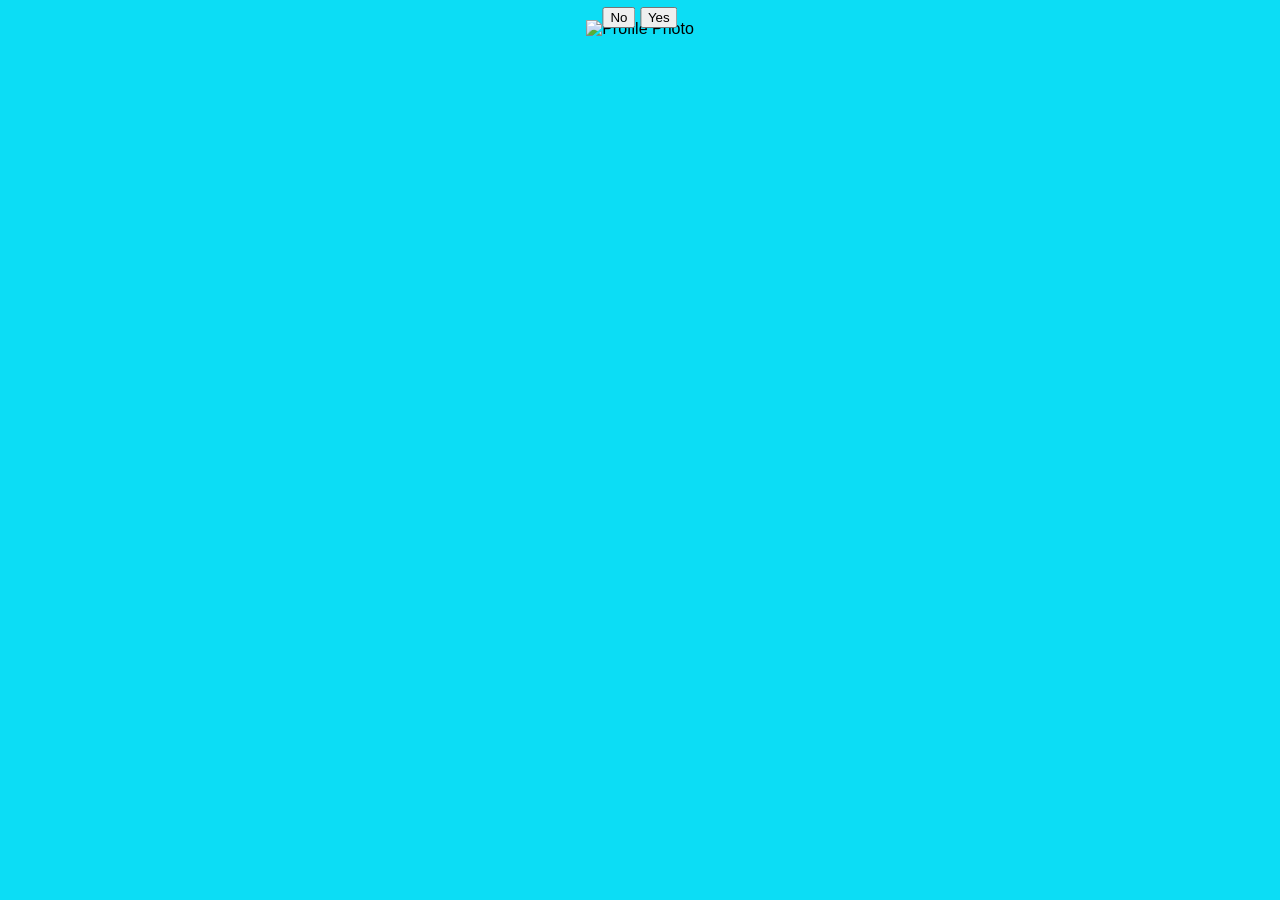
==== home.html @ 36b61d11 "added images and first edits" ====
<!DOCTYPE html>
<html lang="en">
<head>
    <meta charset="UTF-8">
    <meta name="viewport" content="width=device-width, initial-scale=1.0">
    <title>Home - Pawfect One</title>
    <link rel="stylesheet" href="style.css">
</head>
<body>
    <div class="home-page">
        <div class="photo-container">
            <img id="profilePhoto" src="placeholder.jpg" alt="Profile Photo">
            <div class="buttons-container">
                <button onclick="dislikeProfile()">No</button>
                <button onclick="likeProfile()">Yes</button>
            </div>
        </div>

        <div id="formModal" class="modal hidden">
            <div class="modal-content">
                <span class="close" onclick="closeModal()">&times;</span>
                <form id="datingForm" onsubmit="submitForm(event)">
                    <label for="firstName">First Name:</label>
                    <input type="text" id="firstName" required>
                    
                    <label for="lastName">Last Name:</label>
                    <input type="text" id="lastName" required>
                    
                    <input type="submit" value="Submit">
                </form>
            </div>
        </div>
    </div>

    <script src="script.js"></script>
</body>
</html>
---- style.css ----
body {
    font-family: Arial, sans-serif;
    background-color: rgb(12, 221, 245);
    margin: 0;
}

header {
    background-color: #333;
    color: #fff;
    padding: 15px;
    display: flex;
    justify-content: space-between;
    align-items: center;
}

#logo {
    font-size: 24px;
    font-weight: bold;
    text-decoration: none;
    color: #fff;
}

nav {
    display: flex;
    align-items: center;
}

nav a {
    color: #fff;
    text-decoration: none;
    padding: 10px 15px;
    margin: 0 10px;
    border-radius: 5px;
    transition: background-color 0.3s ease;
}

nav a:hover {
    background-color: #555;
}

.hidden {
    display: none;
}

.login-page {
    padding: 20px
}

.home-page {
    text-align: center;
    padding: 20px;
}

.photo-container {
    position: relative;
}

.buttons-container {
    position: absolute;
    bottom: 10px;
    left: 50%;
    transform: translateX(-50%);
}

.modal {
    display: none;
    position: fixed;
    top: 0;
    left: 0;
    width: 100%;
    height: 100%;
    background-color: rgba(0, 0, 0, 0.5);
}

.modal-content {
    background-color: #fff;
    margin: 15% auto;
    padding: 20px;
    width: 70%;
    border-radius: 5px;
}

.close {
    color: #aaa;
    float: right;
    font-size: 28px;
    font-weight: bold;
    cursor: pointer;
}

.close:hover,
.close:focus {
    color: black;
    text-decoration: none;
    cursor: pointer;
}

form {
    display: flex;
    flex-direction: column;
}
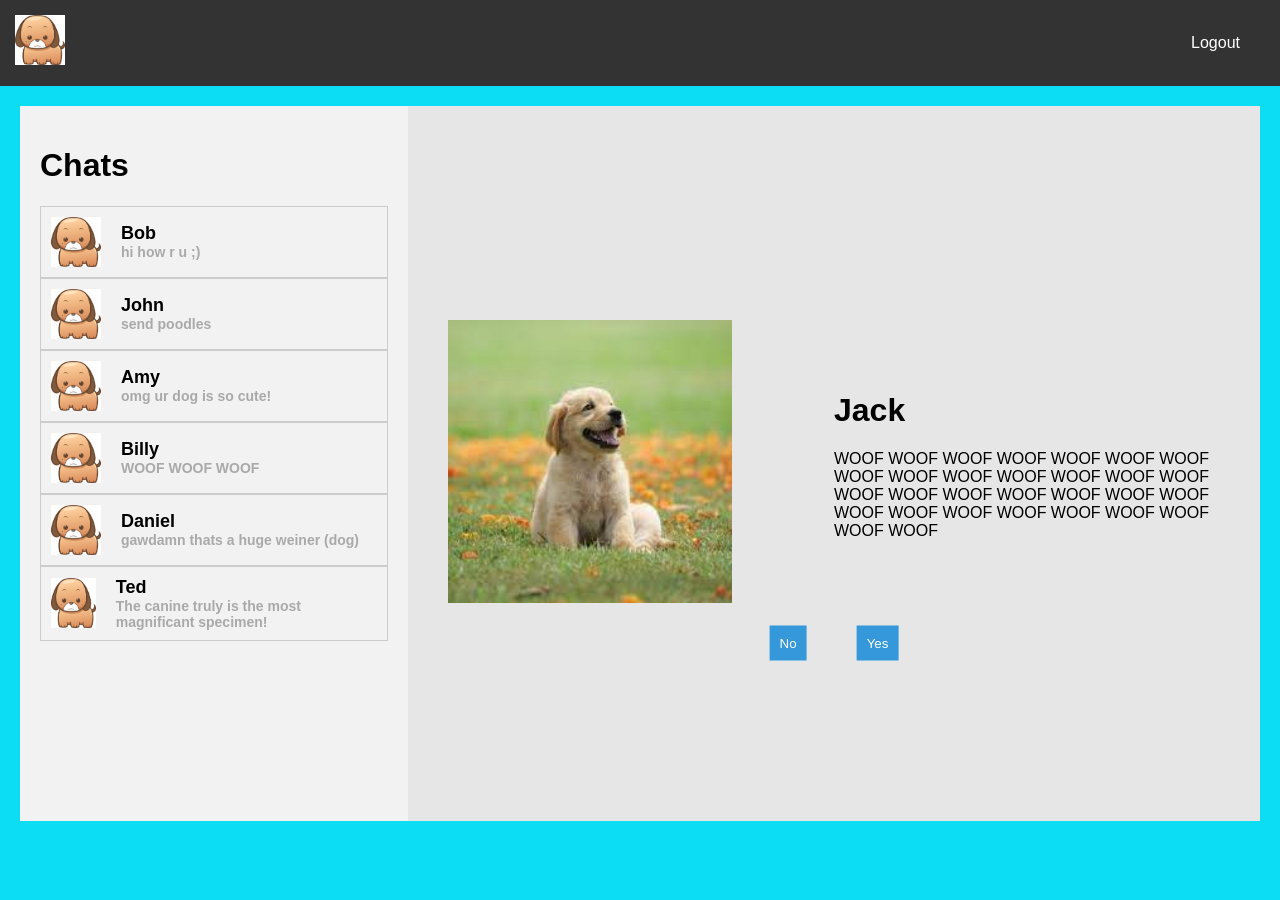
==== commit 3a94e1aa: "added chats to home page" ====
--- a/home.html
+++ b/home.html
@@ -7,15 +7,75 @@
     <link rel="stylesheet" href="style.css">
 </head>
 <body>
+    <header>
+        <a href="welcome.html" id="logo">
+            <img class="logo" height="50px" width="50px" src="images/icon.jpg">
+        </a>
+        <nav>
+            <a href="login.html">Logout</a>
+        </nav>
+    </header>
     <div class="home-page">
-        <div class="photo-container">
-            <img id="profilePhoto" src="placeholder.jpg" alt="Profile Photo">
+        <div class="chats-area">
+            <h1 class="chats-title">Chats</h1>
+            <div class="chat-container">
+                <img class="chat-icon" height="50px" width="50px" src="images/icon.jpg">
+                <div class="chat-info-container">
+                    <h1 class="chat-name">Bob</h1>
+                    <h6 class="chat-text">hi how r u ;)</h6>
+                </div>
+            </div>
+            <div class="chat-container">
+                <img class="chat-icon" height="50px" width="50px" src="images/icon.jpg">
+                <div class="chat-info-container">
+                    <h1 class="chat-name">John</h1>
+                    <h6 class="chat-text">send poodles</h6>
+                </div>
+            </div>
+            <div class="chat-container">
+                <img class="chat-icon" height="50px" width="50px" src="images/icon.jpg">
+                <div class="chat-info-container">
+                    <h1 class="chat-name">Amy</h1>
+                    <h6 class="chat-text">omg ur dog is so cute!</h6>
+                </div>
+            </div>
+            <div class="chat-container">
+                <img class="chat-icon" height="50px" width="50px" src="images/icon.jpg">
+                <div class="chat-info-container">
+                    <h1 class="chat-name">Billy</h1>
+                    <h6 class="chat-text">WOOF WOOF WOOF</h6>
+                </div>
+            </div>
+            <div class="chat-container">
+                <img class="chat-icon" height="50px" width="50px" src="images/icon.jpg">
+                <div class="chat-info-container">
+                    <h1 class="chat-name">Daniel</h1>
+                    <h6 class="chat-text">gawdamn thats a huge weiner (dog)</h6>
+                </div>
+            </div>
+            <div class="chat-container">
+                <img class="chat-icon" height="50px" width="50px" src="images/icon.jpg">
+                <div class="chat-info-container">
+                    <h1 class="chat-name">Ted</h1>
+                    <h6 class="chat-text">The canine truly is the most magnificant specimen!</h6>
+                </div>
+            </div>
+        </div>
+        <div class="swiping-area">
+            <div class="profile-container">
+                <div class="photo-container">
+                    <img id="profilePhoto" src="photos/profile1.jpg" alt="Profile Photo">
+                </div>
+                <div class="profile-details-container">
+                    <h1>Jack</h1>
+                    <p>WOOF WOOF WOOF WOOF WOOF WOOF WOOF WOOF WOOF WOOF WOOF WOOF WOOF WOOF WOOF WOOF WOOF WOOF WOOF WOOF WOOF WOOF WOOF WOOF WOOF WOOF WOOF WOOF WOOF WOOF </p>
+                </div>
+            </div>
             <div class="buttons-container">
                 <button onclick="dislikeProfile()">No</button>
                 <button onclick="likeProfile()">Yes</button>
             </div>
         </div>
-
         <div id="formModal" class="modal hidden">
             <div class="modal-content">
                 <span class="close" onclick="closeModal()">&times;</span>
--- a/style.css
+++ b/style.css
@@ -47,19 +47,103 @@
 }
 
 .home-page {
-    text-align: center;
+    display: flex;
+    flex: 1;
+    text-align: left;
+    padding: 20px;
+    height: 75vh;
+}
+
+.chats-area {
+    background-color: #f2f2f2;
+    width: 30%;
+    height: 100%;
     padding: 20px;
 }
 
+.chat-container {
+    display: flex;
+    align-items: center;
+    padding: 10px;
+    border: 1px solid #ccc;
+}
+
+.chat-icon {
+    height: 50px;
+    width: 50px;
+    margin-right: 20px;
+}
+
+.chat-info-container {
+    display: flex;
+    flex-direction: column;
+    align-items: flex-start;
+}
+
+.chat-name {
+    font-size: 18px;
+    font-weight: bold;
+    color: black;
+    margin: 0;
+}
+
+.chat-text {
+    font-size: 14px;
+    color: darkgrey;
+    margin: 0;
+}
+
+.swiping-area {
+    background-color: #e6e6e6;
+    width: 70%;
+    height: 100%;
+    padding: 20px;
+    display: flex;
+    align-items: center;
+    position: relative;
+    justify-content: space-between;
+
+}
+
+.profile-container {
+    display: flex;
+    align-items: center;
+    width: 100%;
+}
+
 .photo-container {
+    position: relative;
+    left: 20px;
+    width: 50%;
+}
+
+#profilePhoto {
+    width: 70%;
+    height: auto;
+    margin: auto;
     position: relative;
 }
 
 .buttons-container {
     position: absolute;
-    bottom: 10px;
+    bottom: 20%;
     left: 50%;
-    transform: translateX(-50%);
+    transform: translate(-50%, -50%);
+    display: flex;
+    align-items: center;
+    gap: 50px;
+}
+
+.buttons-container button {
+    padding: 10px;
+    background-color: #3498db;
+    color: #fff;
+    border: none;
+    cursor: pointer;
+}
+
+.profile-details-container {
+    width: 50%;
 }
 
 .modal {
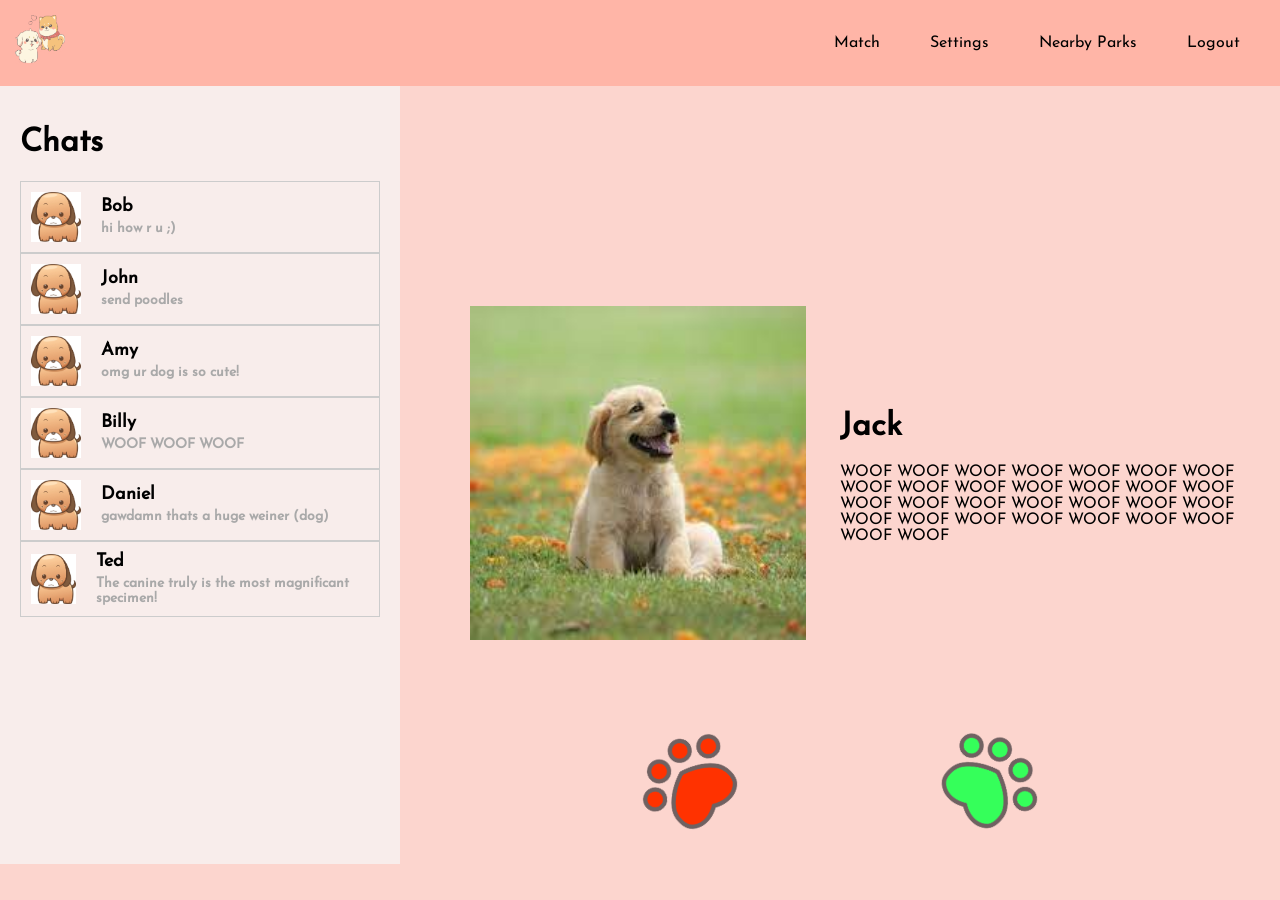
==== commit d9d7590f: "edits to home page" ====
--- a/home.html
+++ b/home.html
@@ -4,14 +4,18 @@
     <meta charset="UTF-8">
     <meta name="viewport" content="width=device-width, initial-scale=1.0">
     <title>Home - Pawfect One</title>
+    <link rel="icon" type="images/x-icon" href="images/icon.png">
     <link rel="stylesheet" href="style.css">
 </head>
 <body>
     <header>
         <a href="welcome.html" id="logo">
-            <img class="logo" height="50px" width="50px" src="images/icon.jpg">
+            <img class="logo" height="50px" width="50px" src="images/logo.png">
         </a>
         <nav>
+            <a href="home.html">Match</a>
+            <a href="settings.html">Settings</a>
+            <a href="nearest-park.html">Nearby Parks</a>
             <a href="login.html">Logout</a>
         </nav>
     </header>
@@ -19,42 +23,42 @@
         <div class="chats-area">
             <h1 class="chats-title">Chats</h1>
             <div class="chat-container">
-                <img class="chat-icon" height="50px" width="50px" src="images/icon.jpg">
+                <img class="chat-icon" height="50px" width="50px" src="images/chat-profile-photo.jpg">
                 <div class="chat-info-container">
                     <h1 class="chat-name">Bob</h1>
                     <h6 class="chat-text">hi how r u ;)</h6>
                 </div>
             </div>
             <div class="chat-container">
-                <img class="chat-icon" height="50px" width="50px" src="images/icon.jpg">
+                <img class="chat-icon" height="50px" width="50px" src="images/chat-profile-photo.jpg">
                 <div class="chat-info-container">
                     <h1 class="chat-name">John</h1>
                     <h6 class="chat-text">send poodles</h6>
                 </div>
             </div>
             <div class="chat-container">
-                <img class="chat-icon" height="50px" width="50px" src="images/icon.jpg">
+                <img class="chat-icon" height="50px" width="50px" src="images/chat-profile-photo.jpg">
                 <div class="chat-info-container">
                     <h1 class="chat-name">Amy</h1>
                     <h6 class="chat-text">omg ur dog is so cute!</h6>
                 </div>
             </div>
             <div class="chat-container">
-                <img class="chat-icon" height="50px" width="50px" src="images/icon.jpg">
+                <img class="chat-icon" height="50px" width="50px" src="images/chat-profile-photo.jpg">
                 <div class="chat-info-container">
                     <h1 class="chat-name">Billy</h1>
                     <h6 class="chat-text">WOOF WOOF WOOF</h6>
                 </div>
             </div>
             <div class="chat-container">
-                <img class="chat-icon" height="50px" width="50px" src="images/icon.jpg">
+                <img class="chat-icon" height="50px" width="50px" src="images/chat-profile-photo.jpg">
                 <div class="chat-info-container">
                     <h1 class="chat-name">Daniel</h1>
                     <h6 class="chat-text">gawdamn thats a huge weiner (dog)</h6>
                 </div>
             </div>
             <div class="chat-container">
-                <img class="chat-icon" height="50px" width="50px" src="images/icon.jpg">
+                <img class="chat-icon" height="50px" width="50px" src="images/chat-profile-photo.jpg">
                 <div class="chat-info-container">
                     <h1 class="chat-name">Ted</h1>
                     <h6 class="chat-text">The canine truly is the most magnificant specimen!</h6>
@@ -64,16 +68,16 @@
         <div class="swiping-area">
             <div class="profile-container">
                 <div class="photo-container">
-                    <img id="profilePhoto" src="photos/profile1.jpg" alt="Profile Photo">
+                    <img id="profilePhoto" src="" alt="Profile Photo">
                 </div>
                 <div class="profile-details-container">
-                    <h1>Jack</h1>
-                    <p>WOOF WOOF WOOF WOOF WOOF WOOF WOOF WOOF WOOF WOOF WOOF WOOF WOOF WOOF WOOF WOOF WOOF WOOF WOOF WOOF WOOF WOOF WOOF WOOF WOOF WOOF WOOF WOOF WOOF WOOF </p>
+                    <h1 id="profileName"></h1>
+                    <p id="profileDescription"></p>
                 </div>
             </div>
             <div class="buttons-container">
-                <button onclick="dislikeProfile()">No</button>
-                <button onclick="likeProfile()">Yes</button>
+                <img id="noButton" onclick="dislikeProfile()" src="images/no-button.png">
+                <img id="yesButton" onclick="likeProfile()" src="images/yes-button.png">
             </div>
         </div>
         <div id="formModal" class="modal hidden">
--- a/style.css
+++ b/style.css
@@ -1,12 +1,21 @@
+@font-face {
+    font-family: JosefinSans;
+    src: url(fonts/Josefin_Sans/static/JosefinSans-Regular.ttf);
+}
+
 body {
-    font-family: Arial, sans-serif;
-    background-color: rgb(12, 221, 245);
+    font-family: JosefinSans;
+    background-color: #fcd5ce;
     margin: 0;
 }
 
+#container {
+    text-align: center;
+}
+
 header {
-    background-color: #333;
-    color: #fff;
+    background-color: #ffb5a7;
+    color: black;
     padding: 15px;
     display: flex;
     justify-content: space-between;
@@ -17,7 +26,7 @@
     font-size: 24px;
     font-weight: bold;
     text-decoration: none;
-    color: #fff;
+    color: black;
 }
 
 nav {
@@ -26,7 +35,7 @@
 }
 
 nav a {
-    color: #fff;
+    color: black;
     text-decoration: none;
     padding: 10px 15px;
     margin: 0 10px;
@@ -35,7 +44,7 @@
 }
 
 nav a:hover {
-    background-color: #555;
+    background-color: #fcd5ce;
 }
 
 .hidden {
@@ -43,19 +52,18 @@
 }
 
 .login-page {
-    padding: 20px
+    padding: 20px;
 }
 
 .home-page {
     display: flex;
     flex: 1;
     text-align: left;
-    padding: 20px;
-    height: 75vh;
+    height: 82vh;
 }
 
 .chats-area {
-    background-color: #f2f2f2;
+    background-color: #f8edeb;
     width: 30%;
     height: 100%;
     padding: 20px;
@@ -78,6 +86,7 @@
     display: flex;
     flex-direction: column;
     align-items: flex-start;
+    gap: 5px;
 }
 
 .chat-name {
@@ -94,7 +103,7 @@
 }
 
 .swiping-area {
-    background-color: #e6e6e6;
+    background-color: #fcd5ce;
     width: 70%;
     height: 100%;
     padding: 20px;
@@ -113,12 +122,12 @@
 
 .photo-container {
     position: relative;
-    left: 20px;
+    left: 50px;
     width: 50%;
 }
 
 #profilePhoto {
-    width: 70%;
+    width: 80%;
     height: auto;
     margin: auto;
     position: relative;
@@ -126,20 +135,24 @@
 
 .buttons-container {
     position: absolute;
-    bottom: 20%;
+    bottom: 0;
     left: 50%;
     transform: translate(-50%, -50%);
     display: flex;
     align-items: center;
-    gap: 50px;
-}
-
-.buttons-container button {
-    padding: 10px;
-    background-color: #3498db;
-    color: #fff;
-    border: none;
-    cursor: pointer;
+    gap: 200px;
+}
+
+#yesButton {
+    width: 100px;
+    height: auto;
+    transform: rotate(45deg);
+}
+
+#noButton {
+    width: 100px;
+    height: auto;
+    transform: rotate(-45deg);
 }
 
 .profile-details-container {
@@ -183,3 +196,13 @@
     display: flex;
     flex-direction: column;
 }
+
+img.google {
+    width: 150px; /* Set the desired width */
+    height: auto; /* Maintain aspect ratio */
+}
+
+img.apple {
+    width: 150px; /* Set the desired width */
+    height: auto; /* Maintain aspect ratio */
+}
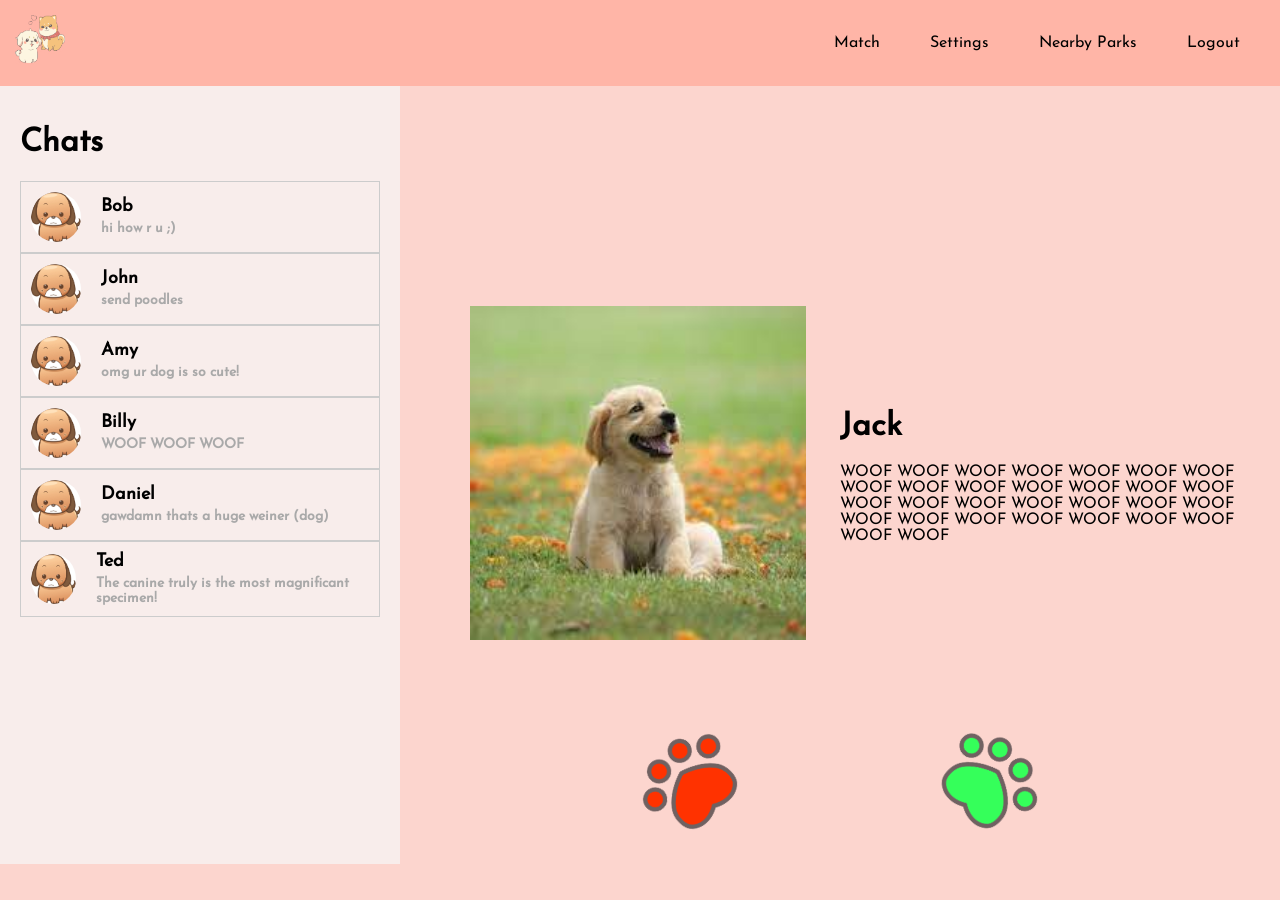
==== commit b7d56708: "edited welcome page" ====
--- a/home.html
+++ b/home.html
@@ -15,7 +15,7 @@
         <nav>
             <a href="home.html">Match</a>
             <a href="settings.html">Settings</a>
-            <a href="nearest-park.html">Nearby Parks</a>
+            <a onclick="findParks()">Nearby Parks</a>
             <a href="login.html">Logout</a>
         </nav>
     </header>
@@ -97,5 +97,6 @@
     </div>
 
     <script src="script.js"></script>
+    <script src="app.js"></script>
 </body>
 </html>
--- a/style.css
+++ b/style.css
@@ -45,6 +45,36 @@
 
 nav a:hover {
     background-color: #fcd5ce;
+    cursor: pointer;
+}
+
+.welcome-page {
+    display: flex;
+    align-items: center;
+    justify-content: center;
+    height: 82vh;
+}
+
+.welcome-text {
+    text-align: left;
+    padding: 200px;
+}
+
+.welcome-title {
+    font-size: 3em; /* Adjust the font size as needed */
+}
+
+.welcome-image {
+    text-align: center;
+    position: relative;
+    padding: 50px;
+    right: 100px;
+}
+
+.welcome-image img {
+    width: 100%; /* Ensure the image takes the full width */
+    height: auto; /* Ensure the image scales proportionally */
+    position: relative;
 }
 
 .hidden {
@@ -80,6 +110,7 @@
     height: 50px;
     width: 50px;
     margin-right: 20px;
+    border-radius: 100%;
 }
 
 .chat-info-container {
